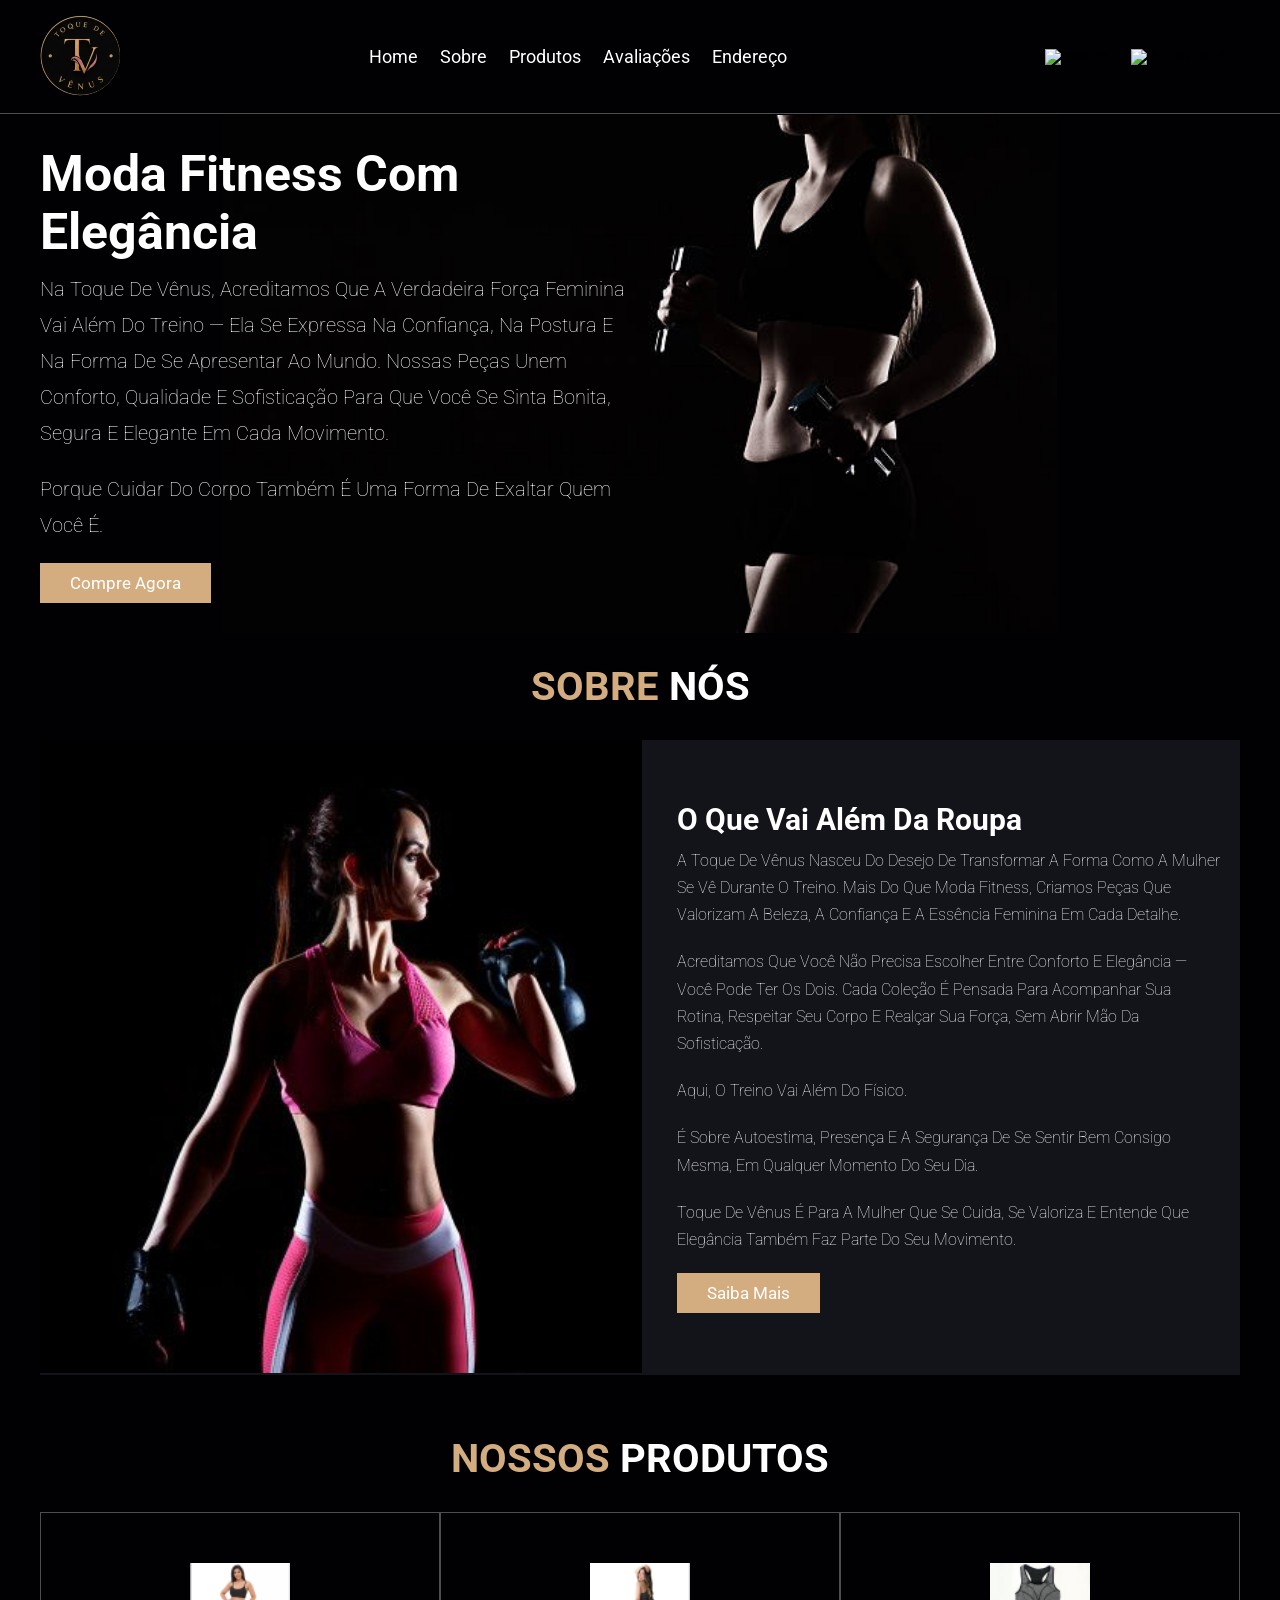
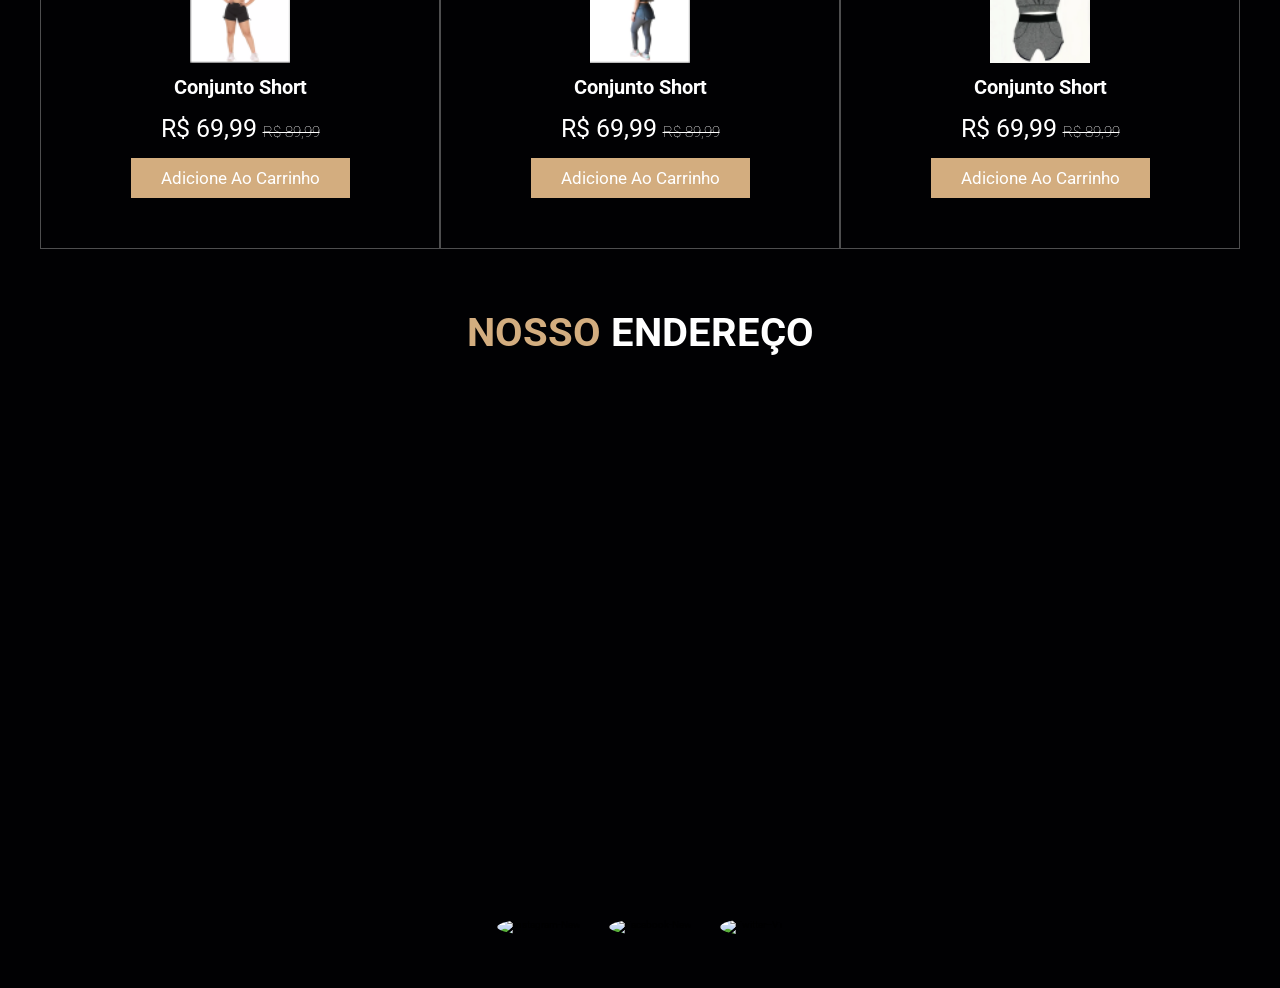
==== index.html @ 397d1907 "Add files via upload" ====
<!DOCTYPE html>
<html lang="pt-br">

<head>
    <meta charset="UTF-8">
    <meta name="viewport" content="width=device-width, initial-scale=1.0">
    <link rel="stylesheet" href="style.css">
    <link rel="preconnect" href="https://fonts.googleapis.com">
    <link rel="preconnect" href="https://fonts.gstatic.com" crossorigin>
    <link
        href="https://fonts.googleapis.com/css2?family=Oswald:wght@200..700&family=Roboto:ital,wght@0,100..900;1,100..900&display=swap"
        rel="stylesheet">
    <title>Toque de Vênus</title>
</head>

<body>
    <header class="header">
        <section>
            <a href="#" class="logo">
                <img src="./img/logo.png" alt="logo">
            </a>

            <nav class="navbar">
                <a href="#">Home</a>
                <a href="#about">Sobre</a>
                <a href="#products">Produtos</a>
                <a href="#review">Avaliações</a>
                <a href="#address">Endereço</a>
            </nav>
            <div class="icons">
                <img width="30" height="30" src="https://img.icons8.com/ios-filled/30/ffffff/search--v2.png"
                    alt="search--v2" />
                <img width="30" height="30" src="https://img.icons8.com/ios-glyphs/30/ffffff/shopping-cart--v1.png"
                    alt="shopping-cart--v1" />
            </div>
        </section>
    </header>
    <div class="home-container">
        <section id="#home">
            <div class="content">
                <h3>Moda Fitness com Elegância</h3>
                <p>Na Toque de Vênus, acreditamos que a verdadeira força feminina vai além do treino — ela se expressa
                    na confiança, na postura e na forma de se apresentar ao mundo.
                    Nossas peças unem conforto, qualidade e sofisticação para que você se sinta bonita, segura e
                    elegante em cada movimento.</p>

                <p>Porque cuidar do corpo também é uma forma de exaltar quem você é.</p>
                <a href="#" class="btn">Compre Agora</a>
            </div>
        </section>
    </div>

    <section class="about" id="about">
        <h2 class="title">Sobre <span>Nós</span></h2>
        <div class="row">
            <div class="container-image">
                <img src="./img/Home-container.png" alt="Sobre-nos">
            </div>
            <div class="content">
                <h3>O que vai além da roupa</h3>
                <p>A Toque de Vênus nasceu do desejo de transformar a forma como a mulher se vê durante o treino.
                    Mais do que moda fitness, criamos peças que valorizam a beleza, a confiança e a essência feminina em
                    cada detalhe.</p>
                <p>Acreditamos que você não precisa escolher entre conforto e elegância — você pode ter os dois.
                    Cada coleção é pensada para acompanhar sua rotina, respeitar seu corpo e realçar sua força, sem
                    abrir mão da sofisticação.</p>
                <p>Aqui, o treino vai além do físico.</p>
                <p>É sobre autoestima, presença e a segurança de se sentir bem consigo mesma, em qualquer momento do seu
                    dia.</p>
                <p>Toque de Vênus é para a mulher que se cuida, se valoriza e entende que elegância também faz parte do
                    seu movimento.</p>
                <a href="#" class="btn">Saiba Mais</a>
            </div>
        </div>

    </section>
    <section class="products" id="products">
        <h2 class="title">Nossos <span>Produtos</span></h2>

        <div class="box-container">
            <div class="box">
                <img src="./img/Produto-1.png" alt="Produto-1">
                <h3>Conjunto Short</h3>
                <div class="price">R$ 69,99 <span>R$ 89,99</span></div>
                <a href="#" class="btn">Adicione ao Carrinho</a>
            </div>
            <div class="box">
                <img src="./img/Produto-2.png" alt="Produto-2">
                <h3>Conjunto Short</h3>
                <div class="price">R$ 69,99 <span>R$ 89,99</span></div>
                <a href="#" class="btn">Adicione ao Carrinho</a>
            </div>
            <div class="box">
                <img src="./img/Produto-3.png" alt="Produto-3">
                <h3>Conjunto Short</h3>
                <div class="price">R$ 69,99 <span>R$ 89,99</span></div>
                <a href="#" class="btn">Adicione ao Carrinho</a>
            </div>
        </div>

    </section>
    <section class="address" id="address">
        <h2 class="title">Nosso <span>Endereço</span></h2>
        <iframe
            src="https://www.google.com/maps/embed?pb=!1m18!1m12!1m3!1d1131.0951109883645!2d-39.765825340344314!3d-17.52968298088443!2m3!1f0!2f0!3f0!3m2!1i1024!2i768!4f13.1!3m3!1m2!1s0x7354470cc1b8a21%3A0xdcd34f4932ad0a8c!2sAv.%20Airton%20Sena%20-%20Teixeira%20de%20Freitas%2C%20BA!5e0!3m2!1spt-BR!2sbr!4v1777136611945!5m2!1spt-BR!2sbr"
            width="600" height="450" style="border:0;" allowfullscreen="" loading="lazy"
            referrerpolicy="no-referrer-when-downgrade"></iframe>
    </section>

    <section class="footer">
        <div class="share">
            <img width="30" height="30" src="https://img.icons8.com/ios-glyphs/30/ffffff/instagram-new.png"
                alt="instagram-new" />
            <img width="30" height="30" src="https://img.icons8.com/ios-filled/30/ffffff/facebook-new.png"
                alt="facebook-new" />
            <img width="30" height="30" src="https://img.icons8.com/ios-glyphs/30/ffffff/twitter--v1.png"
                alt="twitter--v1" />
        </div>

    </section>
</body>

</html>
---- style.css ----
:root {
    --main-color: #d3ad7f;
    --black: #13131a;
    --bg: #010103;
    --border: 0.1rem solid rgba(255, 255, 255, 0.3);
    font-size: 10px;
}

* {
    margin: 0;
    padding: 0;
    outline: none;
    border: none;
    text-decoration: none;
    text-transform: capitalize;
    transition: 0.2s linear;
    font-family: "Roboto", sans-serif;
}

body {
    background-color: var(--bg);
}

section {
    padding: 3rem 2rem;
    margin: 0 auto;
    max-width: 1200px;

}
.header {
    position: fixed;
    top: 0;
    left: 0;
    right: 0;
    z-index: 99;
    border-bottom: var(--border); 
    background-color: var(--bg);
}

.header section {
    display: flex;
    align-items: center;
    justify-content: space-between;
    padding-top: 1.5rem;
    padding-bottom: 1.5rem;
}

.navbar a {
    margin: 0 1rem;
    font-size: 1.8rem;
    color: #fff;
}

.navbar a:hover {
    color: var(--main-color);
    border-bottom: 0.1rem solid var(--main-color);
    padding-bottom: 0.5rem;
    font-size: 2rem;
}

.icons img {
    margin: 1rem;
    cursor: pointer;
}

.icons img:hover {
    width: 40px;
    height: 40px;
}

.btn {
    background: var(--main-color);
    color: #fff;
    padding: 1rem 3rem;
    font-size: 1.7rem;
    cursor: pointer;
    margin-top: 1rem;
    display: inline-block;
}

.btn:hover {
    letter-spacing: 0.1rem;
}

.home-container {
    background: url("./img/istockphoto-531398942-612x612.jpg");
    background-position: center;
    background-repeat: no-repeat;
    background-size: contain;
    margin-top: 115px;
   
}

.home-container section {
    display: flex;
    align-items: center;
    min-height: 400px;
}

.content {
    max-width: 60rem;
}

.content h3 {
    color: #fff;
    font-size: 5rem;
}

.content p {
    color: #fff;
    font-size: 2rem;
    font-weight: 100;
    line-height: 1.8;
    padding: 1rem 0;
}

.title {
    font-size: 4rem;
    color: var(--main-color);
    text-align: center;
    text-transform: uppercase;
    margin-bottom: 3rem;

}

.title span {
    color: #fff;
    text-transform: uppercase;
    
}

.about .row {
    display: flex;
    align-items: center;
    background-color: var(--black);
    gap: 1.5rem;
}

.about .row .content {
    padding: 2rem;

}

.about .row .content h3 {
    font-size: 3rem;
    color: #fff;
}

.about .row .content p {
    font-size: 1.6rem;
    color: #fff;
    padding: 1rem 0;
    line-height: 1.7;
}

.products .box-container {
    display: grid;
    grid-template-columns: repeat(auto-fit, minmax(30rem, 1fr));
    gap: 1,5rem;
}

.products .box-container .box {
    text-align: center;
    border: var(--border);
    padding: 5rem;
    cursor: pointer;
}

.products .box-container .box  img {
    height: 10rem;
}

.products .box-container .box  h3 {
    color: #fff;
    font-size: 2rem;
    padding: 1rem 0;
}

.products .box-container .box  .price {
    color: #fff;
    font-size: 2.5rem;
    padding: 0.5rem;
}

.products .box-container .box  .price span {
    font-size: 1.5rem;
    text-decoration: line-through;
    font-weight: lighter;
}

.products .box-container .box:hover {
    background-color: #fff;
}

.products .box-container .box:hover>* {
    color: var(--black);
}

.address {
    display: flex;
    align-items: center;
    flex-direction: column;
}

.footer {
    text-align: center;
}

.footer .share {
    padding: 1rem 0;
}

.footer .share img {
    margin: 0.3rem;
    cursor: pointer;
    border-radius: 50%;
    padding: 1rem;
}

.footer .share img:hover {
    background-color: var(--main-color);
}
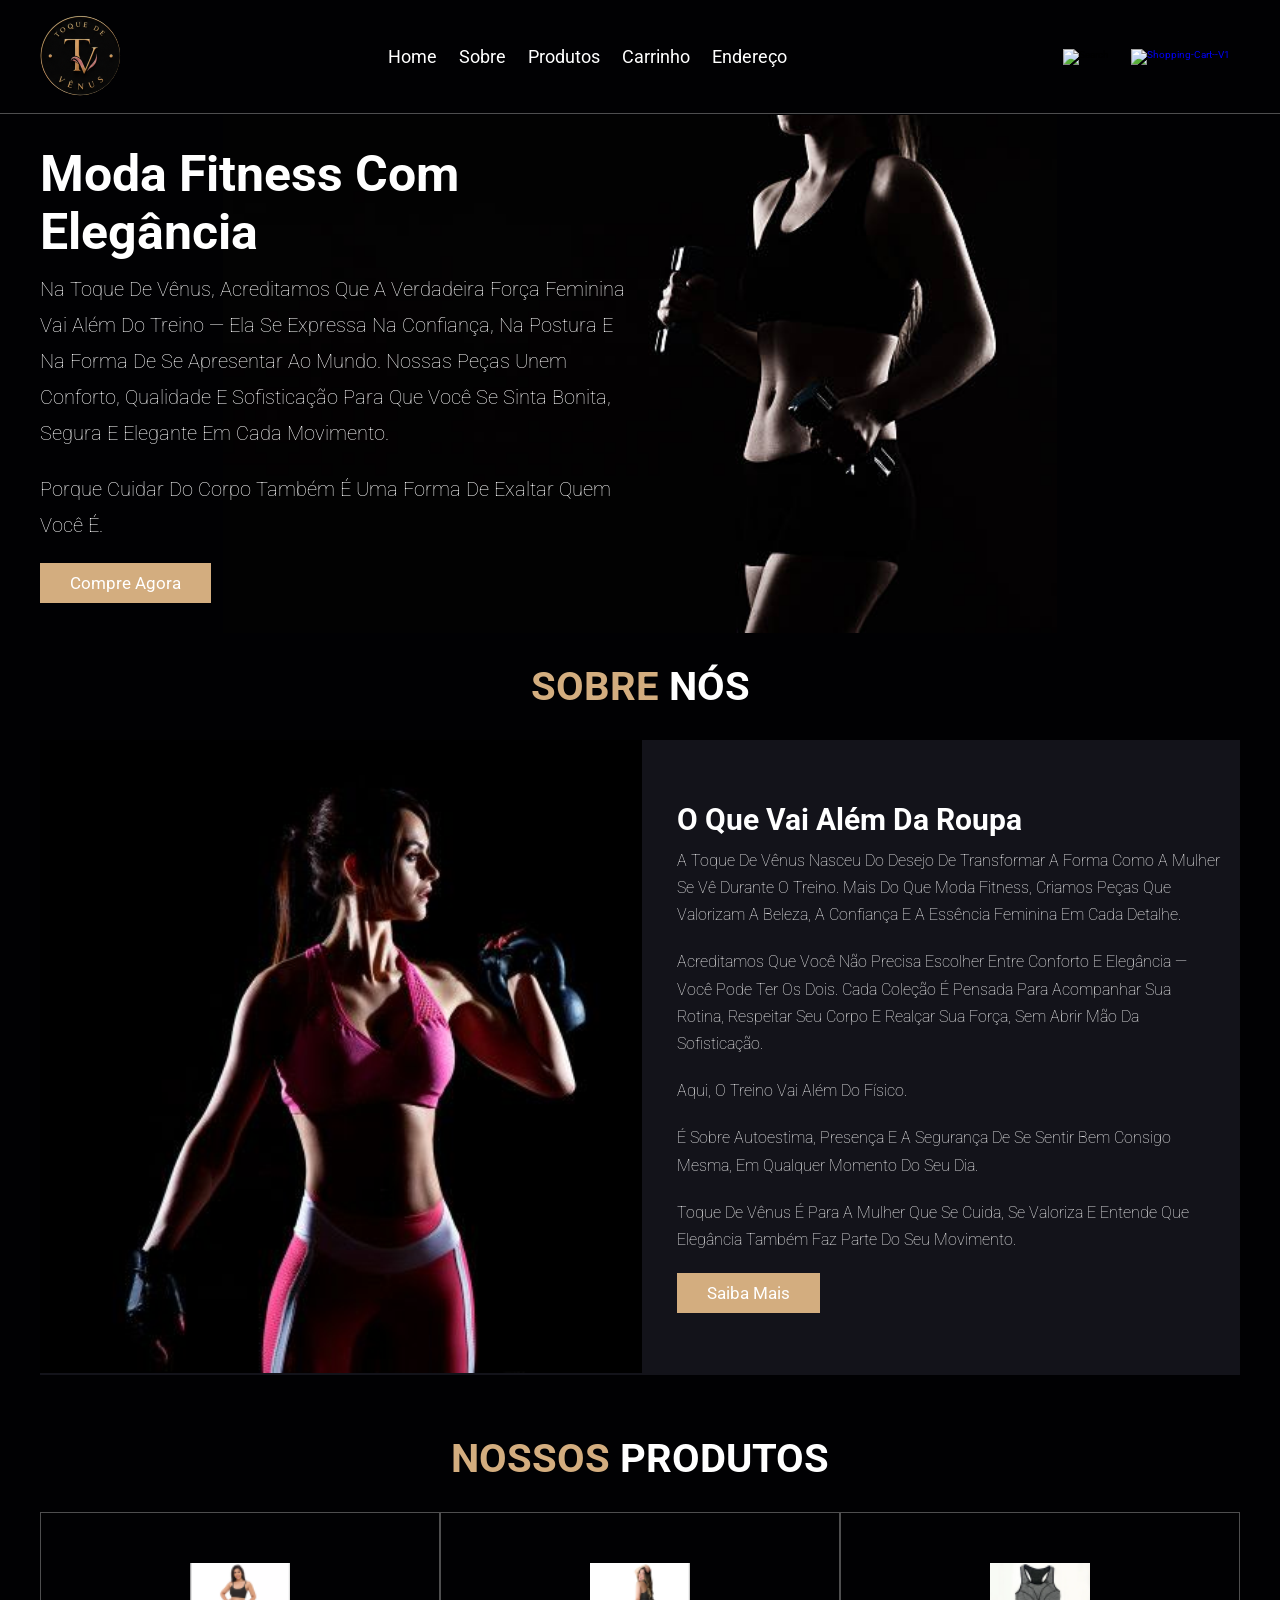
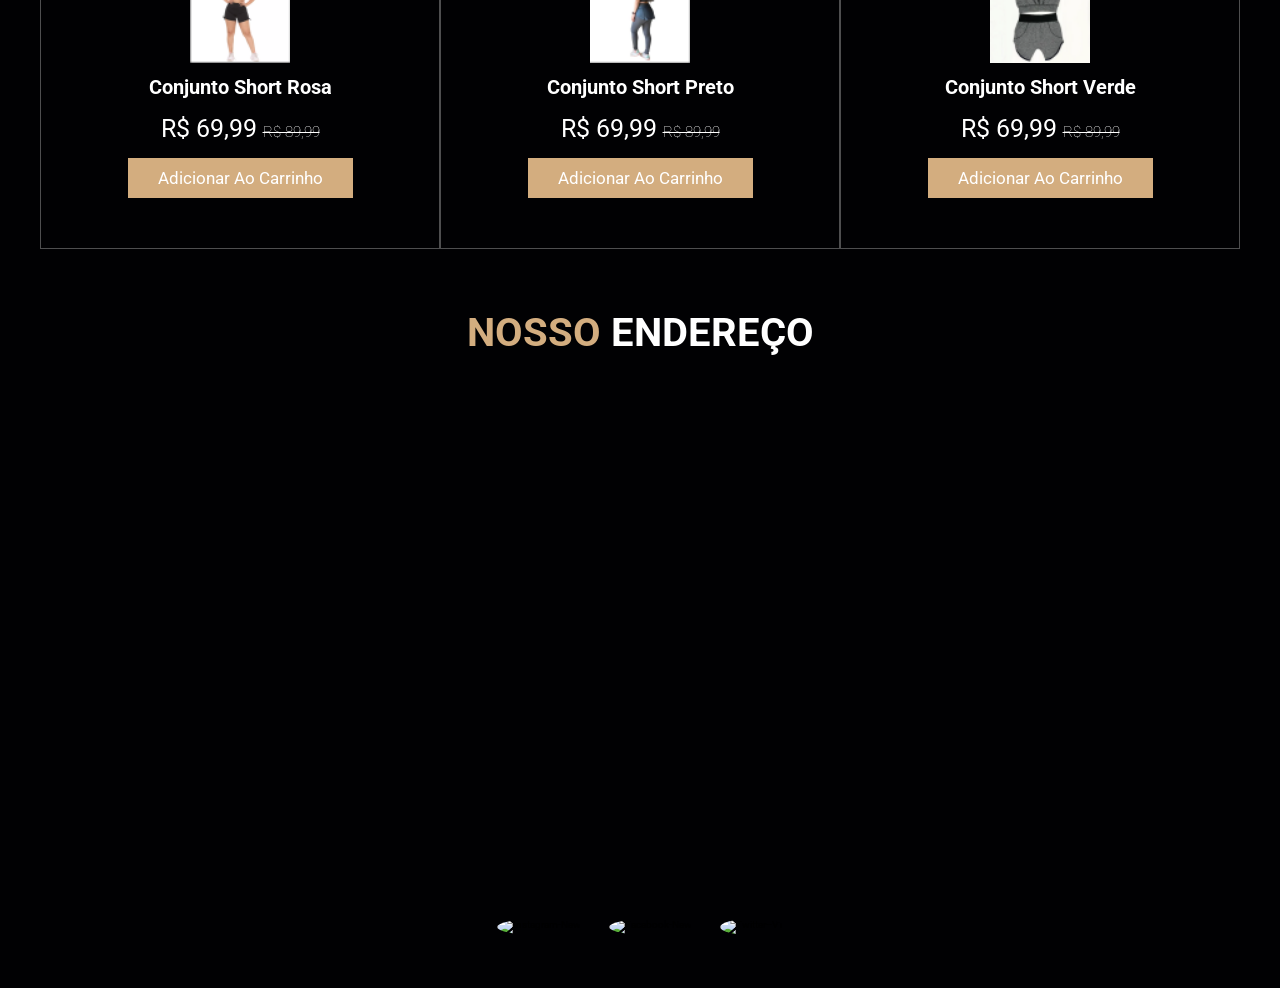
==== commit 6ccaf60d: "Add files via upload" ====
--- a/index.html
+++ b/index.html
@@ -16,22 +16,26 @@
 <body>
     <header class="header">
         <section>
-            <a href="#" class="logo">
+            <a href="index.html" class="logo">
                 <img src="./img/logo.png" alt="logo">
             </a>
 
             <nav class="navbar">
-                <a href="#">Home</a>
-                <a href="#about">Sobre</a>
-                <a href="#products">Produtos</a>
-                <a href="#review">Avaliações</a>
-                <a href="#address">Endereço</a>
+                <a href="index.html">Home</a>
+                <a href="index.html#about">Sobre</a>
+                <a href="index.html#products">Produtos</a>
+                <a href="carrinho.html">Carrinho</a>
+                <a href="index.html#address">Endereço</a>
             </nav>
+
             <div class="icons">
                 <img width="30" height="30" src="https://img.icons8.com/ios-filled/30/ffffff/search--v2.png"
-                    alt="search--v2" />
-                <img width="30" height="30" src="https://img.icons8.com/ios-glyphs/30/ffffff/shopping-cart--v1.png"
-                    alt="shopping-cart--v1" />
+                    alt="search" />
+
+                <a href="carrinho.html" style="position: relative; display: inline-block;">
+                    <img width="30" height="30" src="https://img.icons8.com/ios-glyphs/30/ffffff/shopping-cart--v1.png"
+                        alt="shopping-cart--v1" />
+                </a>
             </div>
         </section>
     </header>
@@ -78,26 +82,39 @@
         <h2 class="title">Nossos <span>Produtos</span></h2>
 
         <div class="box-container">
+            <!-- Produto 1 -->
             <div class="box">
-                <img src="./img/Produto-1.png" alt="Produto-1">
-                <h3>Conjunto Short</h3>
+                <img src="./img/Produto-1.png" alt="Conjunto Short Rosa">
+                <h3>Conjunto Short Rosa</h3>
                 <div class="price">R$ 69,99 <span>R$ 89,99</span></div>
-                <a href="#" class="btn">Adicione ao Carrinho</a>
+                <button onclick="adicionarAoCarrinho(1, 'Conjunto Short Rosa', 69.99, './img/Produto-1.png')"
+                    class="btn">
+                    Adicionar ao Carrinho
+                </button>
             </div>
+
+            <!-- Produto 2 -->
             <div class="box">
-                <img src="./img/Produto-2.png" alt="Produto-2">
-                <h3>Conjunto Short</h3>
+                <img src="./img/Produto-2.png" alt="Conjunto Short Preto">
+                <h3>Conjunto Short Preto</h3>
                 <div class="price">R$ 69,99 <span>R$ 89,99</span></div>
-                <a href="#" class="btn">Adicione ao Carrinho</a>
+                <button onclick="adicionarAoCarrinho(2, 'Conjunto Short Preto', 69.99, './img/Produto-2.png')"
+                    class="btn">
+                    Adicionar ao Carrinho
+                </button>
             </div>
+
+            <!-- Produto 3 -->
             <div class="box">
-                <img src="./img/Produto-3.png" alt="Produto-3">
-                <h3>Conjunto Short</h3>
+                <img src="./img/Produto-3.png" alt="Conjunto Short Verde">
+                <h3>Conjunto Short Verde</h3>
                 <div class="price">R$ 69,99 <span>R$ 89,99</span></div>
-                <a href="#" class="btn">Adicione ao Carrinho</a>
+                <button onclick="adicionarAoCarrinho(3, 'Conjunto Short Verde', 69.99, './img/Produto-3.png')"
+                    class="btn">
+                    Adicionar ao Carrinho
+                </button>
             </div>
         </div>
-
     </section>
     <section class="address" id="address">
         <h2 class="title">Nosso <span>Endereço</span></h2>
@@ -118,6 +135,9 @@
         </div>
 
     </section>
+
+    <script src="script.js"></script>
+
 </body>
 
 </html>
--- a/style.css
+++ b/style.css
@@ -219,4 +219,304 @@
 
 .footer .share img:hover {
     background-color: var(--main-color);
+}
+
+/* ==================== CARRINHO ==================== */
+
+.carrinho {
+    padding-top: 120px;
+    min-height: 70vh;
+}
+
+.cart-container {
+    display: flex;
+    flex-direction: column;
+    gap: 2rem;
+    margin-bottom: 4rem;
+}
+
+.cart-item {
+    display: flex;
+    align-items: center;
+    background-color: var(--black);
+    border: var(--border);
+    padding: 2rem;
+    gap: 2rem;
+    border-radius: 0.5rem;
+}
+
+.cart-item img {
+    width: 120px;
+    height: 120px;
+    object-fit: cover;
+    border-radius: 0.5rem;
+}
+
+.cart-item-info {
+    flex: 1;
+}
+
+.cart-item-info h3 {
+    color: #fff;
+    font-size: 2.2rem;
+    margin-bottom: 0.5rem;
+}
+
+.cart-item-info p {
+    color: #ccc;
+    font-size: 1.6rem;
+}
+
+.cart-item-price {
+    text-align: right;
+    min-width: 140px;
+}
+
+.cart-item-price .price {
+    font-size: 2.4rem;
+    color: var(--main-color);
+    margin-bottom: 1rem;
+}
+
+.quantity-control {
+    display: flex;
+    align-items: center;
+    gap: 1rem;
+    margin: 1rem 0;
+}
+
+.quantity-control button {
+    background: var(--main-color);
+    color: #fff;
+    width: 35px;
+    height: 35px;
+    border-radius: 50%;
+    font-size: 1.8rem;
+    cursor: pointer;
+}
+
+.cart-item button.remover {
+    background: #c0392b;
+    color: white;
+    padding: 0.8rem 1.5rem;
+    border-radius: 0.5rem;
+    cursor: pointer;
+    margin-top: 1rem;
+}
+
+.cart-total {
+    text-align: center;
+    padding: 3rem 0;
+    border-top: var(--border);
+}
+
+.cart-total h3 {
+    font-size: 3rem;
+    color: #fff;
+    margin-bottom: 2rem;
+}
+
+.empty-cart {
+    color: #fff;
+    font-size: 2rem;
+}
+
+.empty-cart .btn {
+    margin-top: 2rem;
+}
+
+/* ==================== RESPONSIVIDADE - MOBILE ==================== */
+
+@media (max-width: 768px) {
+    
+    :root {
+        font-size: 9px; /* diminui um pouco a base */
+    }
+
+    .header section {
+        padding: 1rem 1.5rem;
+        flex-wrap: wrap;
+        gap: 1rem;
+    }
+
+    .navbar {
+        order: 3;
+        width: 100%;
+        justify-content: center;
+        gap: 1.5rem;
+    }
+
+    .navbar a {
+        font-size: 1.8rem;
+        margin: 0;
+    }
+
+    .icons {
+        order: 2;
+    }
+
+    .home-container section {
+        min-height: 350px;
+        padding: 2rem 1.5rem;
+    }
+
+    .content h3 {
+        font-size: 3.8rem;
+    }
+
+    .content p {
+        font-size: 1.8rem;
+    }
+
+    /* Produtos */
+    .products .box-container {
+        grid-template-columns: repeat(auto-fit, minmax(28rem, 1fr));
+        gap: 2rem;
+    }
+
+    .products .box {
+        padding: 3rem 2rem;
+    }
+
+    .products .box img {
+        height: 14rem;
+    }
+
+    /* Carrinho */
+    .carrinho {
+        padding-top: 100px;
+        padding-left: 1.5rem;
+        padding-right: 1.5rem;
+    }
+
+    .cart-item {
+        flex-direction: column;
+        align-items: flex-start;
+        gap: 1.5rem;
+        padding: 2rem;
+    }
+
+    .cart-item img {
+        width: 100%;
+        max-width: 180px;
+        height: auto;
+    }
+
+    .cart-item-price {
+        text-align: left;
+        width: 100%;
+    }
+
+    .title {
+        font-size: 3.2rem;
+    }
+
+    .btn {
+        padding: 1.2rem 2.5rem;
+        font-size: 1.8rem;
+    }
+}
+
+/* ==================== RESPONSIVIDADE PARA CELULAR (MOBILE) ==================== */
+
+@media (max-width: 768px) {
+    
+    :root {
+        font-size: 9px;           /* Reduz um pouco o tamanho base das fontes */
+    }
+
+    /* Header - fica melhor em celular */
+    .header section {
+        flex-wrap: wrap;
+        gap: 1rem;
+        padding: 1rem 1.5rem;
+    }
+
+    .navbar {
+        width: 100%;
+        justify-content: center;
+        gap: 1.2rem;
+        order: 3;                 /* Coloca o menu embaixo */
+    }
+
+    .navbar a {
+        font-size: 1.7rem;
+    }
+
+    .icons {
+        order: 2;
+    }
+
+    /* Home */
+    .home-container section {
+        min-height: 320px;
+        padding: 2rem 1.5rem;
+    }
+
+    .content h3 {
+        font-size: 3.5rem;
+    }
+
+    .content p {
+        font-size: 1.7rem;
+    }
+
+    /* Produtos */
+    .products .box-container {
+        grid-template-columns: repeat(auto-fit, minmax(28rem, 1fr));
+        gap: 2rem;
+    }
+
+    .products .box {
+        padding: 3rem 2rem;
+    }
+
+    /* Carrinho */
+    .carrinho {
+        padding: 100px 1.5rem 3rem;
+    }
+
+    .cart-item {
+        flex-direction: column;
+        align-items: flex-start;
+        gap: 1.5rem;
+        padding: 2rem;
+    }
+
+    .cart-item img {
+        width: 100%;
+        max-width: 200px;
+        height: auto;
+    }
+
+    .cart-item-price {
+        text-align: left;
+        width: 100%;
+    }
+
+    .title {
+        font-size: 3rem;
+    }
+
+    .btn {
+        padding: 1.2rem 2.5rem;
+        font-size: 1.7rem;
+        width: 100%;
+        text-align: center;
+    }
+}
+
+/* Telas muito pequenas (celulares menores) */
+@media (max-width: 480px) {
+    .products .box-container {
+        grid-template-columns: 1fr;   /* 1 produto por linha */
+    }
+
+    .navbar a {
+        font-size: 1.6rem;
+    }
+
+    .content h3 {
+        font-size: 3rem;
+    }
 }
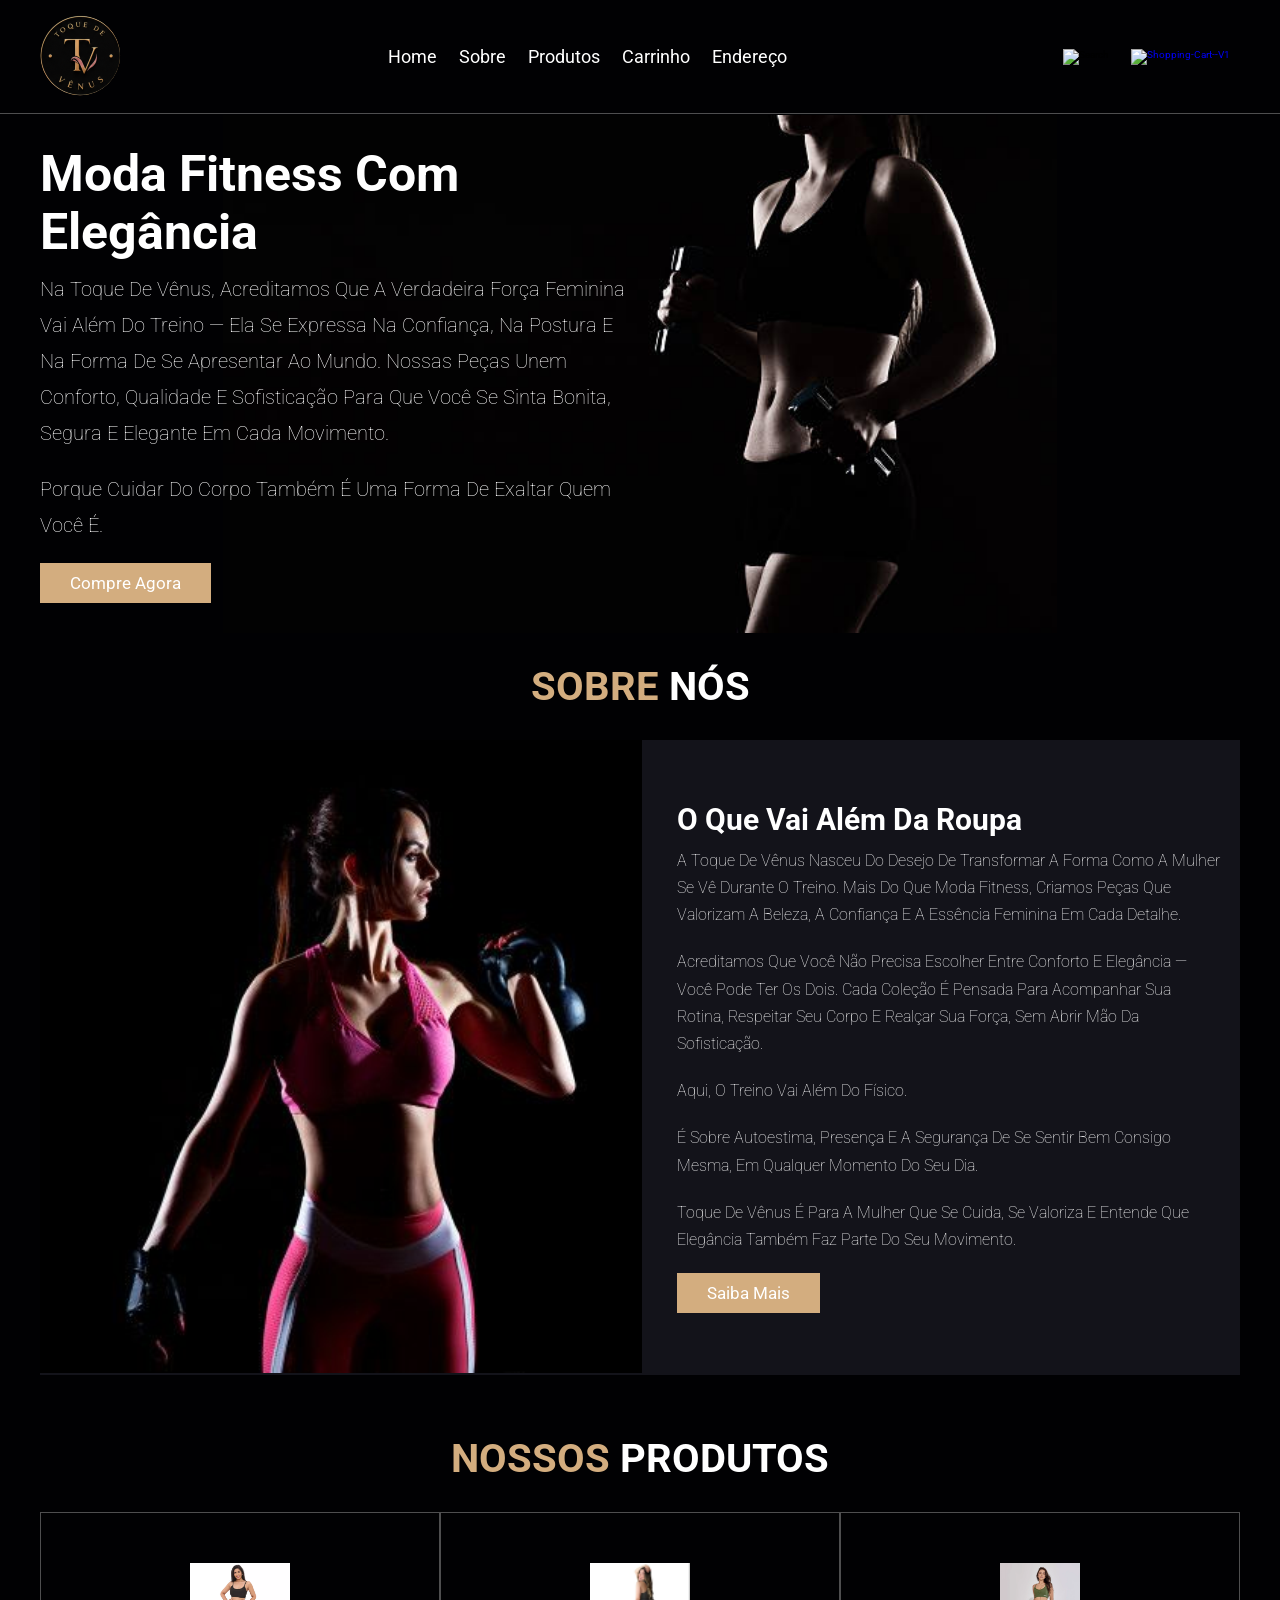
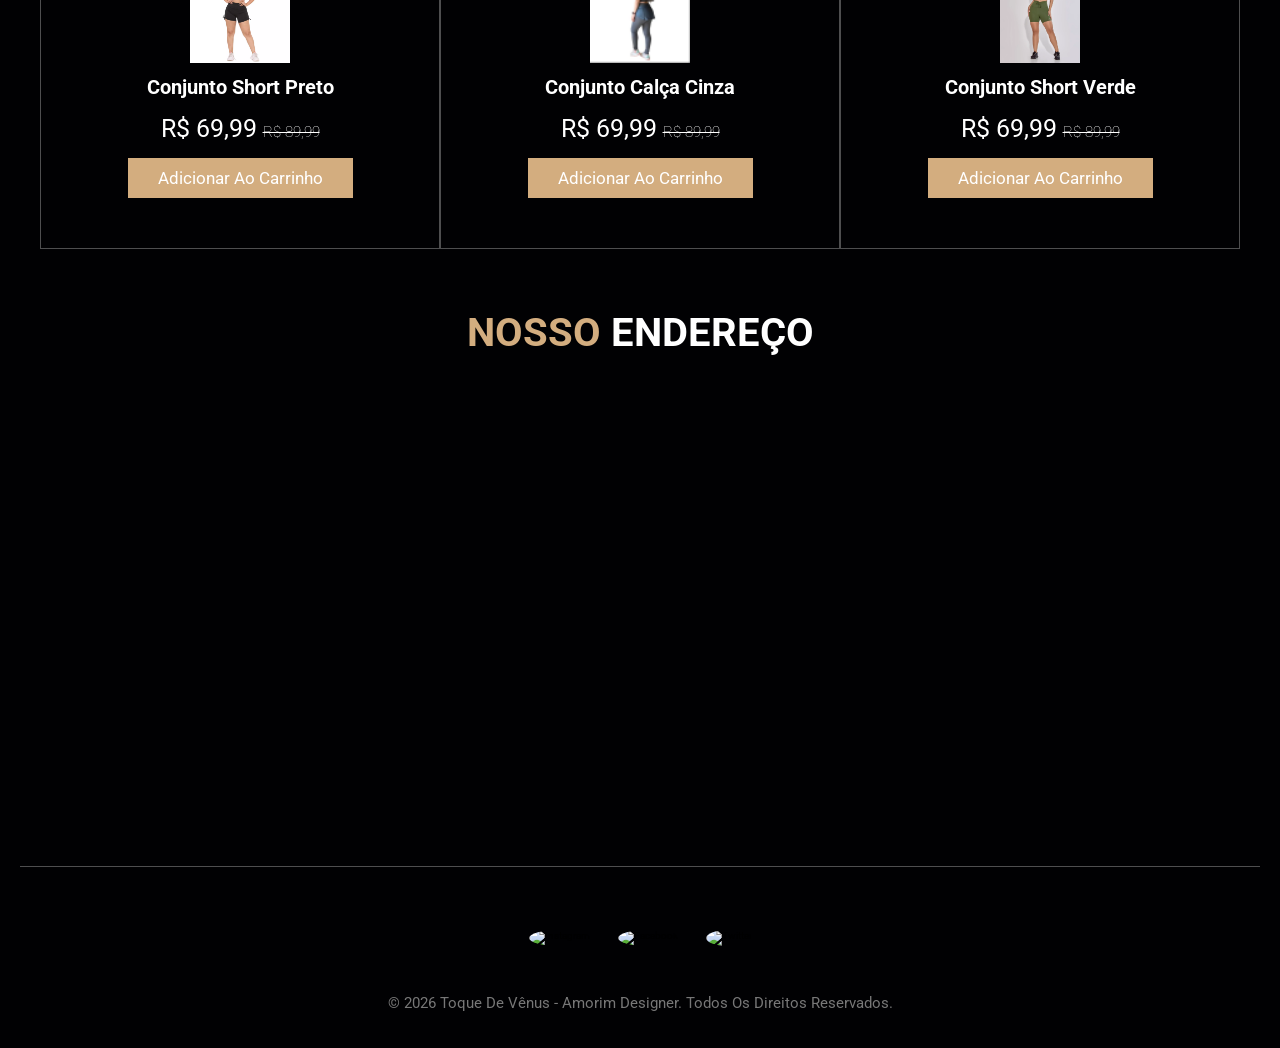
==== commit 5f3e68e5: "Add files via upload" ====
--- a/index.html
+++ b/index.html
@@ -84,10 +84,17 @@
         <div class="box-container">
             <!-- Produto 1 -->
             <div class="box">
-                <img src="./img/Produto-1.png" alt="Conjunto Short Rosa">
-                <h3>Conjunto Short Rosa</h3>
+                <a href="produto.html?id=1">
+                    <img src="./img/Produto-1.png" alt="Conjunto Short Preto">
+                </a>
+
+                <a href="produto.html?id=1">
+                    <h3>Conjunto Short Preto</h3>
+                </a>
+
                 <div class="price">R$ 69,99 <span>R$ 89,99</span></div>
-                <button onclick="adicionarAoCarrinho(1, 'Conjunto Short Rosa', 69.99, './img/Produto-1.png')"
+
+                <button onclick="adicionarAoCarrinho(1, 'Conjunto Short Preto', 69.99, './img/Produto-1.png')"
                     class="btn">
                     Adicionar ao Carrinho
                 </button>
@@ -95,10 +102,17 @@
 
             <!-- Produto 2 -->
             <div class="box">
-                <img src="./img/Produto-2.png" alt="Conjunto Short Preto">
-                <h3>Conjunto Short Preto</h3>
+                <a href="produto.html?id=2">
+                    <img src="./img/Produto-2.png" alt="Conjunto Calça Cinza">
+                </a>
+
+                <a href="produto.html?id=2">
+                    <h3>Conjunto Calça Cinza</h3>
+                </a>
+
                 <div class="price">R$ 69,99 <span>R$ 89,99</span></div>
-                <button onclick="adicionarAoCarrinho(2, 'Conjunto Short Preto', 69.99, './img/Produto-2.png')"
+
+                <button onclick="adicionarAoCarrinho(2, 'Conjunto Calça Cinza', 69.99, './img/Produto-2.png')"
                     class="btn">
                     Adicionar ao Carrinho
                 </button>
@@ -106,9 +120,16 @@
 
             <!-- Produto 3 -->
             <div class="box">
-                <img src="./img/Produto-3.png" alt="Conjunto Short Verde">
-                <h3>Conjunto Short Verde</h3>
+                <a href="produto.html?id=3">
+                    <img src="./img/Produto-3.png" alt="Conjunto Short Verde">
+                </a>
+
+                <a href="produto.html?id=3">
+                    <h3>Conjunto Short Verde</h3>
+                </a>
+
                 <div class="price">R$ 69,99 <span>R$ 89,99</span></div>
+
                 <button onclick="adicionarAoCarrinho(3, 'Conjunto Short Verde', 69.99, './img/Produto-3.png')"
                     class="btn">
                     Adicionar ao Carrinho
@@ -127,13 +148,16 @@
     <section class="footer">
         <div class="share">
             <img width="30" height="30" src="https://img.icons8.com/ios-glyphs/30/ffffff/instagram-new.png"
-                alt="instagram-new" />
+                alt="instagram" />
             <img width="30" height="30" src="https://img.icons8.com/ios-filled/30/ffffff/facebook-new.png"
-                alt="facebook-new" />
+                alt="facebook" />
             <img width="30" height="30" src="https://img.icons8.com/ios-glyphs/30/ffffff/twitter--v1.png"
-                alt="twitter--v1" />
+                alt="twitter" />
         </div>
 
+        <div class="copyright">
+            <p>&copy; 2026 Toque de Vênus - Amorim Designer. Todos os direitos reservados.</p>
+        </div>
     </section>
 
     <script src="script.js"></script>
--- a/style.css
+++ b/style.css
@@ -519,4 +519,332 @@
     .content h3 {
         font-size: 3rem;
     }
-}+}
+
+/* ==================== PÁGINA DE PRODUTO ==================== */
+
+.produto-detalhe {
+    max-width: 1200px;
+    margin: 0 auto;
+    padding: 0 2rem;
+}
+
+.produto-container {
+    display: flex;
+    gap: 5rem;
+    align-items: flex-start;
+    flex-wrap: wrap;
+}
+
+.produto-imagem {
+    flex: 1;
+    min-width: 300px;
+    max-width: 550px;           /* limita o tamanho máximo */
+}
+
+.produto-imagem img {
+    width: 100%;
+    height: auto;
+    max-height: 650px;          /* evita que fique gigante demais */
+    object-fit: contain;        /* mantém proporção sem distorcer */
+    border-radius: 12px;
+    box-shadow: 0 15px 35px rgba(0, 0, 0, 0.6);
+    
+    /* Melhora qualidade da imagem */
+    image-rendering: -webkit-optimize-contrast; /* para Chrome/Edge */
+    image-rendering: crisp-edges;               /* para Firefox */
+    -ms-interpolation-mode: bicubic;           /* para IE/Edge antigo */
+}
+
+.produto-info {
+    flex: 1;
+    min-width: 300px;
+}
+
+.produto-info h2 {
+    font-size: 3.5rem;
+    color: #fff;
+    margin-bottom: 0.5rem;
+}
+
+.cores {
+    display: flex;
+    gap: 12px;
+}
+
+.cor {
+    width: 40px;
+    height: 40px;
+    border-radius: 50%;
+    cursor: pointer;
+    border: 3px solid #fff;
+    transition: all 0.3s;
+}
+
+.cor:hover {
+    transform: scale(1.15);
+    border-color: var(--main-color);
+}
+
+.cor.selecionada {
+    border-color: var(--main-color);
+    box-shadow: 0 0 0 4px rgba(211, 173, 127, 0.3);
+}
+
+/* Ajuste para mobile */
+@media (max-width: 768px) {
+    .produto-container {
+        gap: 3rem;
+    }
+    
+    .produto-info h2 {
+        font-size: 2.8rem;
+    }
+}
+
+/* ==================== RODAPÉ ==================== */
+
+.footer {
+    text-align: center;
+    padding: 4rem 2rem 3rem;
+    border-top: var(--border);
+    background-color: var(--bg);
+}
+
+.copyright {
+    margin-top: 2.5rem;
+    color: #777;
+    font-size: 1.5rem;
+}
+
+.copyright p {
+    margin: 0.6rem 0;
+}
+
+/* Responsividade */
+@media (max-width: 768px) {
+    .footer {
+        padding: 3rem 1.5rem 2rem;
+    }
+    
+    .copyright {
+        font-size: 1.4rem;
+    }
+}
+
+/* ==================== CHECKOUT ==================== */
+
+.checkout-container {
+    display: grid;
+    grid-template-columns: 1fr 420px;
+    gap: 4rem;
+    max-width: 1200px;
+    margin: 0 auto;
+}
+
+.checkout-form {
+    background-color: var(--black);
+    padding: 6rem;
+    border: var(--border);
+    border-radius: 6px;
+}
+
+.checkout-form h3 {
+    color: var(--main-color);
+    margin-bottom: 2rem;
+    font-size: 2.4rem;
+}
+
+.form-group {
+    margin-bottom: 1.8rem;
+}
+
+.form-group label {
+    display: block;
+    margin-bottom: 0.8rem;
+    color: #ddd;
+    font-size: 1.7rem;
+}
+
+.form-group input {
+    width: 100%;
+    padding: 1.2rem 1.5rem;
+    background-color: #1a1a1a;
+    border: 1px solid rgba(255,255,255,0.2);
+    border-radius: 6px;
+    color: #fff;
+    font-size: 1.7rem;
+}
+
+.form-group input:focus {
+    outline: none;
+    border-color: var(--main-color);
+    box-shadow: 0 0 0 3px rgba(211, 173, 127, 0.2);
+}
+
+.payment-options {
+    display: flex;
+    flex-direction: column;
+    gap: 1.2rem;
+    margin-top: 1rem;
+}
+
+.payment-option {
+    display: flex;
+    align-items: center;
+    gap: 1rem;
+    background-color: #1a1a1a;
+    padding: 1.2rem 1.5rem;
+    border-radius: 6px;
+    cursor: pointer;
+    transition: all 0.3s;
+}
+
+.payment-option:hover {
+    background-color: #252525;
+}
+
+.payment-option input[type="radio"] {
+    accent-color: var(--main-color);
+}
+
+.checkout-resumo {
+    background-color: var(--black);
+    padding: 3rem;
+    border: var(--border);
+    border-radius: 8px;
+    height: fit-content;
+    position: sticky;
+    top: 120px;
+}
+
+.checkout-resumo h3 {
+    color: var(--main-color);
+    margin-bottom: 2rem;
+    font-size: 2.4rem;
+}
+
+.resumo-itens {
+    margin-bottom: 2rem;
+}
+
+.item-resumo {
+    display: flex;
+    justify-content: space-between;
+    padding: 1rem 0;
+    border-bottom: 1px solid rgba(255,255,255,0.1);
+}
+
+.item-resumo:last-child {
+    border-bottom: none;
+}
+
+.resumo-total {
+    margin-top: 2rem;
+    padding-top: 2rem;
+    border-top: var(--border);
+}
+
+.resumo-total p {
+    display: flex;
+    justify-content: space-between;
+    margin: 0.8rem 0;
+    font-size: 1.8rem;
+}
+
+.resumo-total hr {
+    border: none;
+    border-top: 1px solid rgba(255,255,255,0.2);
+    margin: 1.5rem 0;
+}
+
+.resumo-total h3 {
+    display: flex;
+    justify-content: space-between;
+    font-size: 2.6rem;
+    color: #fff;
+}
+
+/* Responsividade */
+@media (max-width: 992px) {
+    .checkout-container {
+        grid-template-columns: 1fr;
+        gap: 3rem;
+    }
+    
+    .checkout-resumo {
+        position: static;
+    }
+}
+
+@media (max-width: 768px) {
+    .checkout-form,
+    .checkout-resumo {
+        padding: 2rem;
+    }
+}
+/* Correções específicas para Checkout */
+
+.checkout-form .payment-option {
+    color: #fff !important;
+    background-color: #1a1a1a;
+}
+
+.checkout-form .payment-option span {
+    color: #fff !important;
+    font-size: 1.7rem;
+}
+
+.checkout-form .payment-option:hover {
+    background-color: #252525;
+}
+
+.checkout-form input[type="radio"] {
+    accent-color: var(--main-color);
+}
+
+/* Melhorar visual dos inputs */
+.checkout-form input {
+    color: #fff !important;
+}
+
+.checkout-form input::placeholder {
+    color: #888;
+}
+
+/* Ajuste no resumo */
+.checkout-resumo {
+    color: #fff;
+}
+
+.checkout-resumo h3 {
+    color: var(--main-color);
+}
+
+.resumo-total p {
+    color: #ddd;
+}
+
+.resumo-total h3 {
+    color: #fff;
+}
+
+/* ==================== HOVER DO NOME DO PRODUTO ==================== */
+
+/* Cor normal do nome */
+.products .box-container .box h3 {
+    color: #fff;
+    transition: color 0.3s ease;
+}
+
+/* Quando passar o mouse no card inteiro */
+.products .box-container .box:hover h3 {
+    color: var(--black) !important;
+}
+
+/* Garantia extra caso o nome esteja dentro de um link */
+.products .box-container .box a:hover h3,
+.products .box-container .box h3:hover {
+    color: var(--black) !important;
+}
+
